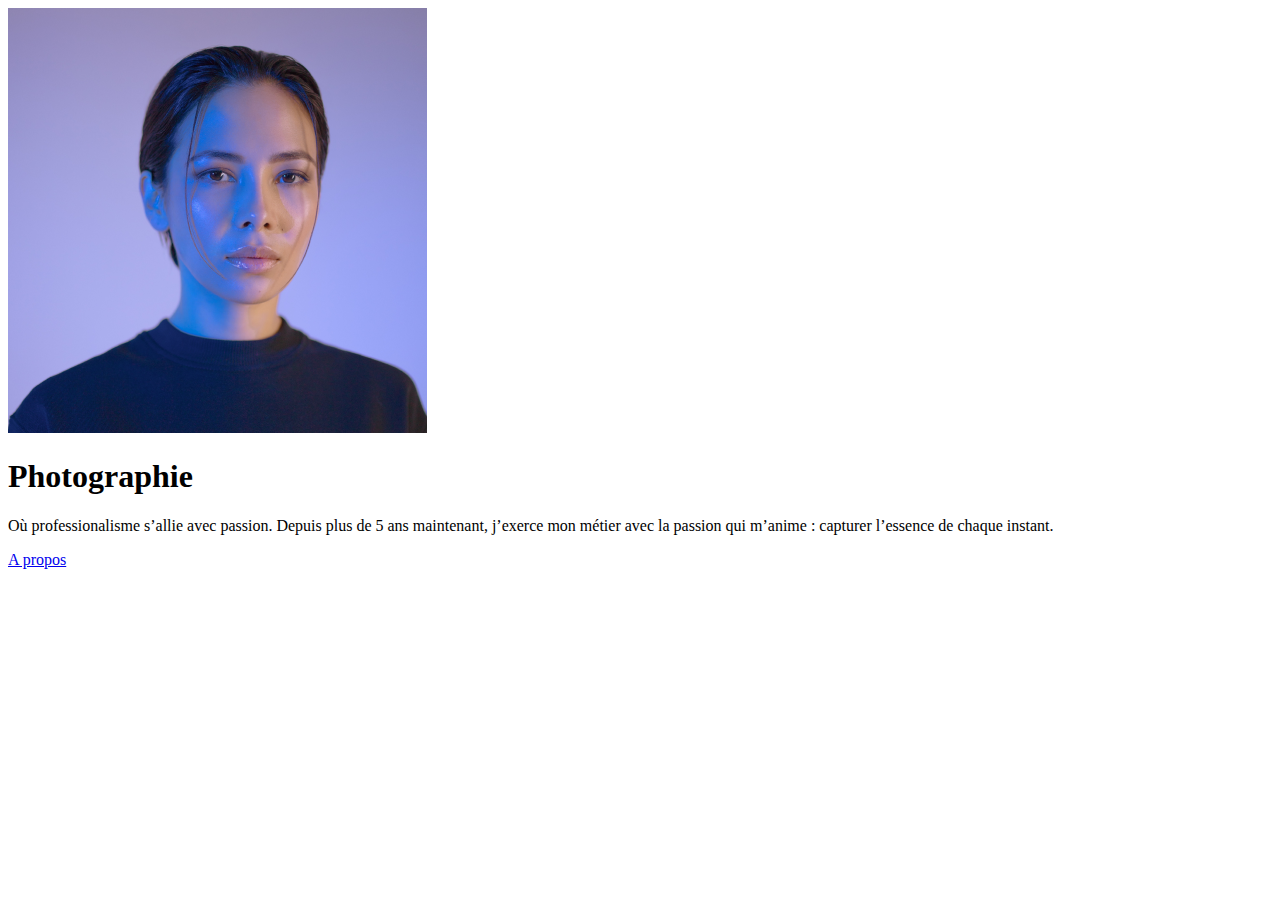
==== HTML_CSS_RobbieLens/index.html @ 821c6e14 "Initial Push" ====
<!DOCTYPE html>
<html lang="fr">

<head>
    <meta charset="utf-8">
    <title>Accueil - Robbie Lens Photographie</title>
</head>

<body>
    <img src="IMAGES/robbie-lens.png" alt="Logo"/>
    <h1>Photographie</h1>
    <p>
        Où professionalisme s’allie avec passion. Depuis plus de 5 ans maintenant, j’exerce mon métier avec la passion
        qui m’anime : capturer l’essence de chaque instant.
    </p>

    <p><a href="MEMO/a propos.html">A propos</a></p>
</body>

</html>
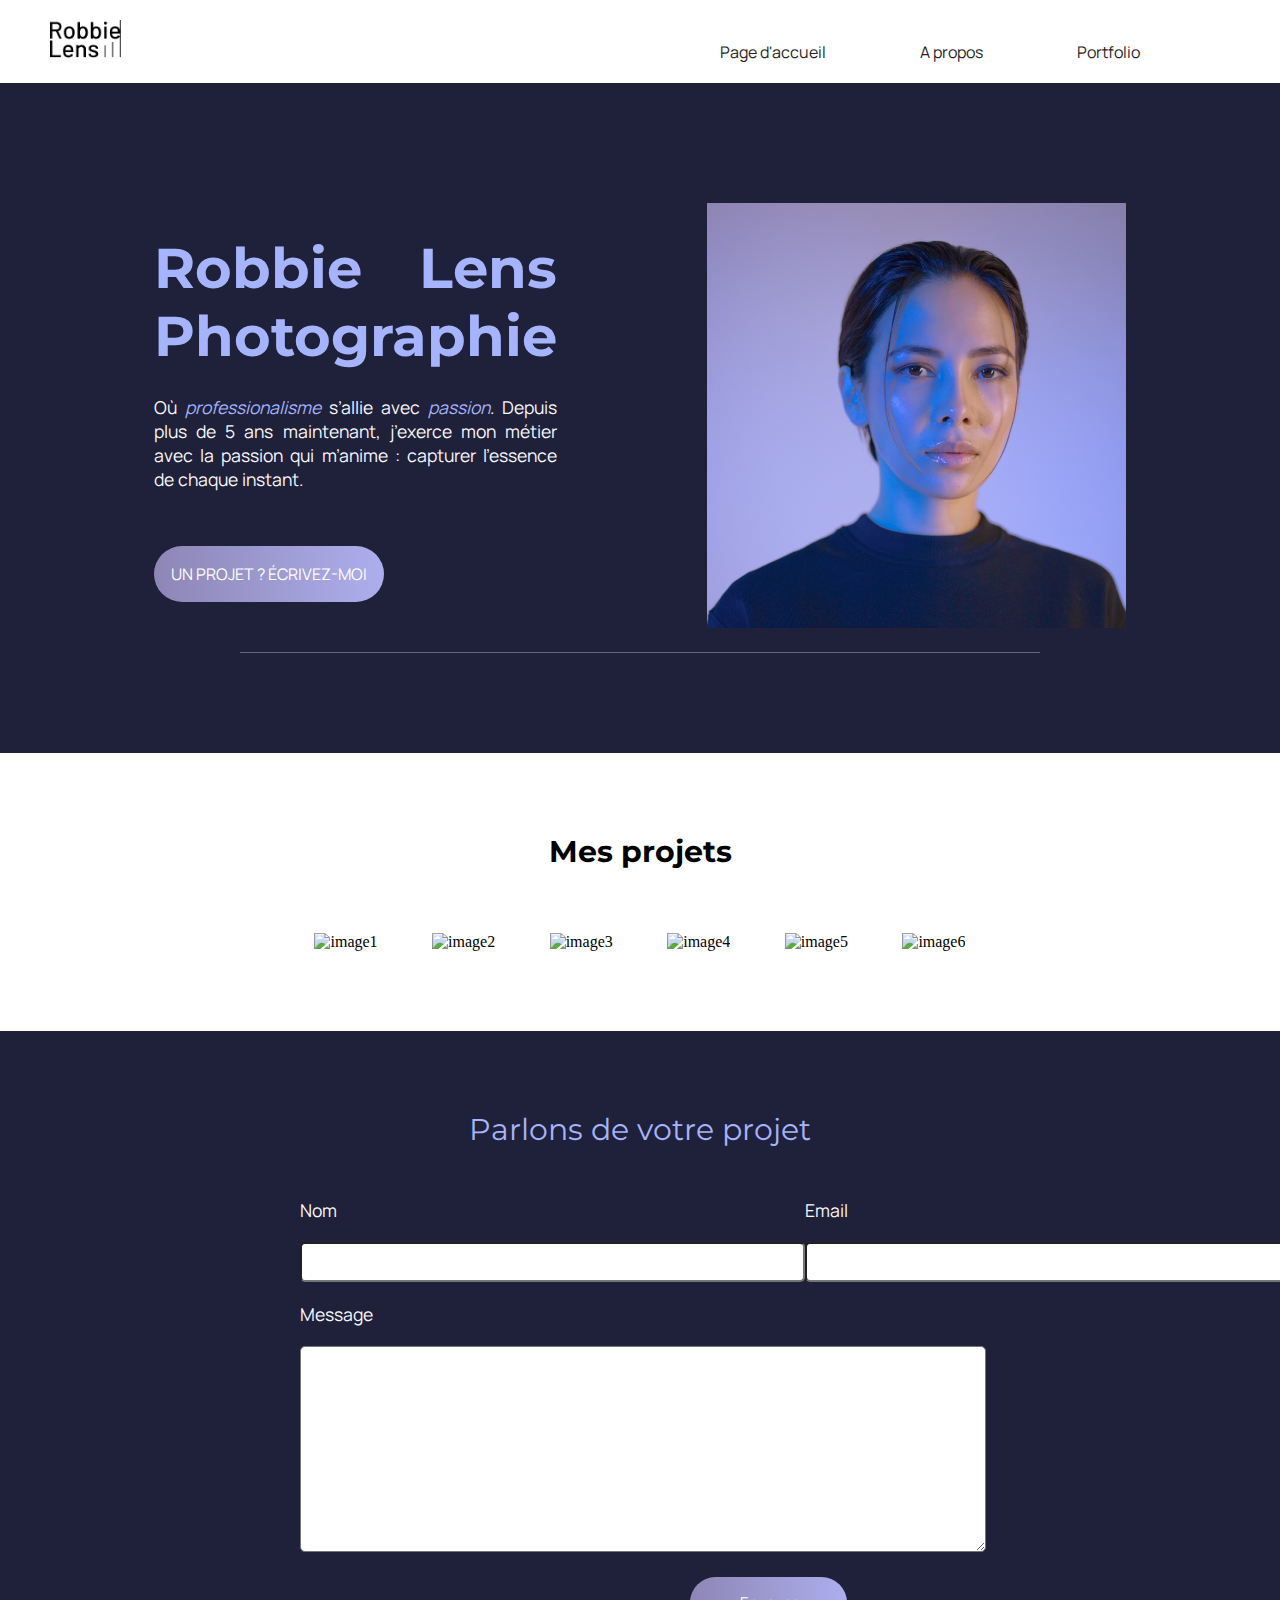
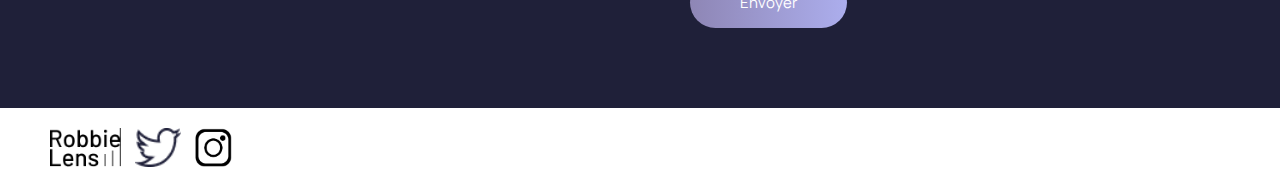
==== commit 2a609c97: "Ajout formulaire" ====
--- a/HTML_CSS_RobbieLens/index.html
+++ b/HTML_CSS_RobbieLens/index.html
@@ -2,19 +2,131 @@
 <html lang="fr">
 
 <head>
+
     <meta charset="utf-8">
     <title>Accueil - Robbie Lens Photographie</title>
+    <link href="Styles/general.css" rel="stylesheet">
+    <link href="Styles/accueil.css" rel="stylesheet">
+
+    <!-- MONTSERRAT -->
+    <link rel="preconnect" href="https://fonts.googleapis.com">
+    <link rel="preconnect" href="https://fonts.gstatic.com" crossorigin>
+    <link href="https://fonts.googleapis.com/css2?family=Montserrat:ital,wght@0,100..900;1,100..900&family=Roboto:ital,wght@0,100;0,300;0,400;0,500;0,700;0,900;1,100;1,300;1,400;1,500;1,700;1,900&display=swap"
+        rel="stylesheet">
+
+    <!-- MANROPE -->
+    <link href="https://fonts.googleapis.com/css2?family=Manrope:wght@200..800&family=Montserrat:ital,wght@0,100..900;1,100..900&family=Roboto:ital,wght@0,100;0,300;0,400;0,500;0,700;0,900;1,100;1,300;1,400;1,500;1,700;1,900&display=swap" 
+        rel="stylesheet">
+
+
 </head>
 
 <body>
-    <img src="IMAGES/robbie-lens.png" alt="Logo"/>
-    <h1>Photographie</h1>
+
+    <header>   
+        <nav>
+        <div class = "nav_entete">
+             <a href="index.html"><img src="IMAGES/logo.png" alt="Page d'accueil" class="taille_logo"></a>
+                
+             <div class="nav_boutons">
+                <a href="index.html">Page d'accueil</a>
+                <a href="a_propos.html">A propos</a>
+                <a href="portfolio.html">Portfolio</a>
+            </div>
+        </div>
+        </nav>
+           
+    </header>
+
+<main>
+    
+<section class="section1_accueil">
+<div class="S1_accueil">
+ <div class="S1accueil_gauche">
+    <div class="S1accueil_titre"><h1>Robbie Lens Photographie</h1></div>
+    <div class="S1accueil_texte">
     <p>
-        Où professionalisme s’allie avec passion. Depuis plus de 5 ans maintenant, j’exerce mon métier avec la passion
+        Où <em>professionalisme</em> s’allie avec <em>passion</em>. Depuis plus de 5
+        ans maintenant, j’exerce mon métier avec la passion
         qui m’anime : capturer l’essence de chaque instant.
-    </p>
+    </p></div>
+    <div class="S1accueil_boutoncontact"><a class=lien_bouton href="#formulaire">UN PROJET ? ÉCRIVEZ-MOI</a></div>
+  </div>
 
-    <p><a href="MEMO/a propos.html">A propos</a></p>
+  <div class="S1accueil_droit"><img src="IMAGES/robbie-lens.png" alt="Logo" /></div>
+
+</div>
+</section>
+
+<section class="section2_mesprojets">
+    <h2 class="S2mesprojets_titre">Mes projets</h2>
+    <div class="S2mesprojets_images">
+   
+        <div class="S2mesprojetsimages img1"><img src="IMAGES/Accueil/element1.png" alt="image1"></div>
+        <div class="S2mesprojetsimages img2"><img src="IMAGES/Accueil/element2.png" alt="image2"></div>
+        <div class="S2mesprojetsimages img3"><img src="IMAGES/Accueil/element3.png" alt="image3"></div>
+   
+        <div class="S2mesprojetsimages img4"><img src="IMAGES/Accueil/element4.png" alt="image4"></div>
+        <div class="S2mesprojetsimages img5"><img src="IMAGES/Accueil/element5.png" alt="image5"></div>
+        <div class="S2mesprojetsimages img6"><img src="IMAGES/Accueil/element6.png" alt="image6"></div>
+    
+    </div>
+</section>
+
+<section id="formulaire" class="section3_formulaire">
+    <p class="S3formulaire_titre">Parlons de votre projet</p> 
+ 
+    <form method="get" action="">
+    <div class="S3formulaire_nom_email">
+        <div class="S3formulaire_nom">
+        <p>
+            <label for="nom">Nom</label><br><input type="text" name="nom" id="nom" size="60">
+        </p>
+        </div>
+        
+        <div class="S3formulaire_email">
+        <p>
+            <label for="email">Email</label><br><input type="email" name="email" id="email" size="60">
+        </p>
+        </div>
+    </div>
+    <div class="S3formulaire_message">
+        <p>
+            <label for="message">Message</label> <br>
+            <textarea name="message" id="message"></textarea>
+        </p>
+    </div>
+    <div class="S3formulaire_bouton">
+    <input type="submit" value="Envoyer">
+    </div>
+
+
+
+    </form>
+      
+</section>
+
+
+
+</main>
+
+
+<footer>
+    <nav class="bas_de_page">
+
+        <a href="a_propos.html"> 
+            <img class="taille_logo" src="IMAGES/logo.png"></a>
+
+        <a href="https://twitter.com/" target="_blank">
+            <img class="taille_logo" src="IMAGES/twitter.png" alt="Logo Twitter">
+        </a>
+        <a href="https://www.instagram.com/" target="_blank">
+            <img class="taille_logo" src="IMAGES/instagram.png" alt="Logo Instagram">
+        </a>
+    </nav>
+</footer>
+    
+
 </body>
 
 </html>--- a/HTML_CSS_RobbieLens/Styles/general.css
+++ b/HTML_CSS_RobbieLens/Styles/general.css
@@ -0,0 +1,79 @@
+* {
+    margin: 0;
+}
+
+p {
+    font-size: 1.1em;
+    font-family: Manrope;
+    color:#F9F8FF;
+}
+
+h1 { 
+    font-size: 3.5em;
+    color: #A5B4FC;
+    font-family: Montserrat;
+
+}
+
+
+header , footer { 
+    background-color: white;
+    padding: 20px 50px 20px 50px;
+}
+
+
+
+section {
+    padding: 80px;
+}
+
+a { 
+    text-decoration: none;
+    font-size: 1em;
+    font-family: Manrope;
+    color: #242424;
+}
+
+a:hover {
+    text-decoration:underline;
+}
+
+/* bouton contact accueil et portfolio a propos*/
+.lien_bouton {
+    background: linear-gradient(to right,#8E86B5,#ACAEED);
+    font-family: Manrope;
+    color: white;
+    border-radius : 50px;
+    padding: 17px;
+    display : inline-block;
+}
+
+.lien_bouton:hover {
+    text-decoration: none;
+    background: linear-gradient(to right,#696484,#8788BA);   
+}
+
+/* En tete */
+.nav_entete {
+    display: flex;
+    align-items : flex-end;
+    justify-content : space-between;
+}
+/* Fin en tete */
+
+.nav_boutons a { 
+    margin-right : 90px;
+}
+
+/* Logos cliquables */
+.taille_logo {
+    width: auto;
+    height: 2.4em;
+    max-width: auto;
+    max-height: 2.4em;
+    margin-right : 10px;
+}
+
+img:hover {
+    opacity: 0.5;
+}
--- a/HTML_CSS_RobbieLens/Styles/accueil.css
+++ b/HTML_CSS_RobbieLens/Styles/accueil.css
@@ -0,0 +1,110 @@
+/* premiere partie accueil */
+
+.section1_accueil, .section3_formulaire {
+    background-color: #1F2039;
+
+}
+.S1_accueil {
+    display: flex;
+    padding : 20px;
+    margin : 20px 160px 20px 160px;
+    justify-content: center;
+    align-items : center;
+    border-bottom : 1px #696484 solid;
+    text-align: justify;
+ 
+}
+
+.S1accueil_gauche{
+    margin-right: 150px;
+   
+}
+
+.S1accueil_titre , .S1accueil_texte {
+    padding-bottom : 25px;
+}
+
+em {
+    color: #A5B4FC;
+}
+
+.S1accueil_boutoncontact {
+    padding-top: 30px;
+}
+/* fin premiere partie accueil */
+
+/* deuxième partie accueil : Mes projets */
+
+.S2mesprojets_images { 
+    display: flex;
+    flex-wrap: wrap;
+    justify-content: space-evenly;
+    justify-items : space-evenly;
+    margin-left: 180px;
+    margin-right: 180px;
+    padding-top : 3px;
+
+}
+
+.S2mesprojets_titre{ 
+    font-family: Montserrat;
+    font-size : 30px;
+    text-align: center;
+    margin-bottom : 60px;
+}
+
+
+/* fin deuxième partie accueil */
+
+/* Troisième partie Formulaire */
+
+textarea {
+    width: 100%;
+    height: 200px;
+    margin-top : 20px;
+    border-radius : 5px;
+}
+
+.S3formulaire_titre {
+    display: flex;
+    justify-content: center;
+    margin-bottom : 50px;
+    color: #A5B4FC;
+    font-family: Montserrat;
+    font-size : 30px;
+
+}
+form {
+    display:flex;
+    flex-direction: column;
+    margin-left : 220px;
+    margin-right : 220px;
+ 
+
+}
+.S3formulaire_nom_email {
+    display : flex;
+    justify-content: center;
+    justify-content: space-between;
+}
+
+.S3formulaire_nom_email input{
+    margin-top : 20px;
+    margin-bottom : 20px;
+    border-radius: 5px;
+    padding-top : 20px;
+
+}
+
+.S3formulaire_bouton input {
+    background: linear-gradient(to right,#8E86B5,#ACAEED);
+    font-family: Manrope;
+    font-size : 15px;
+    color: white;
+    border-radius : 50px;
+    padding: 15px 50px 15px 50px;
+    margin-top : 20px;
+    margin-left : 390px;
+    border : none;
+}
+
